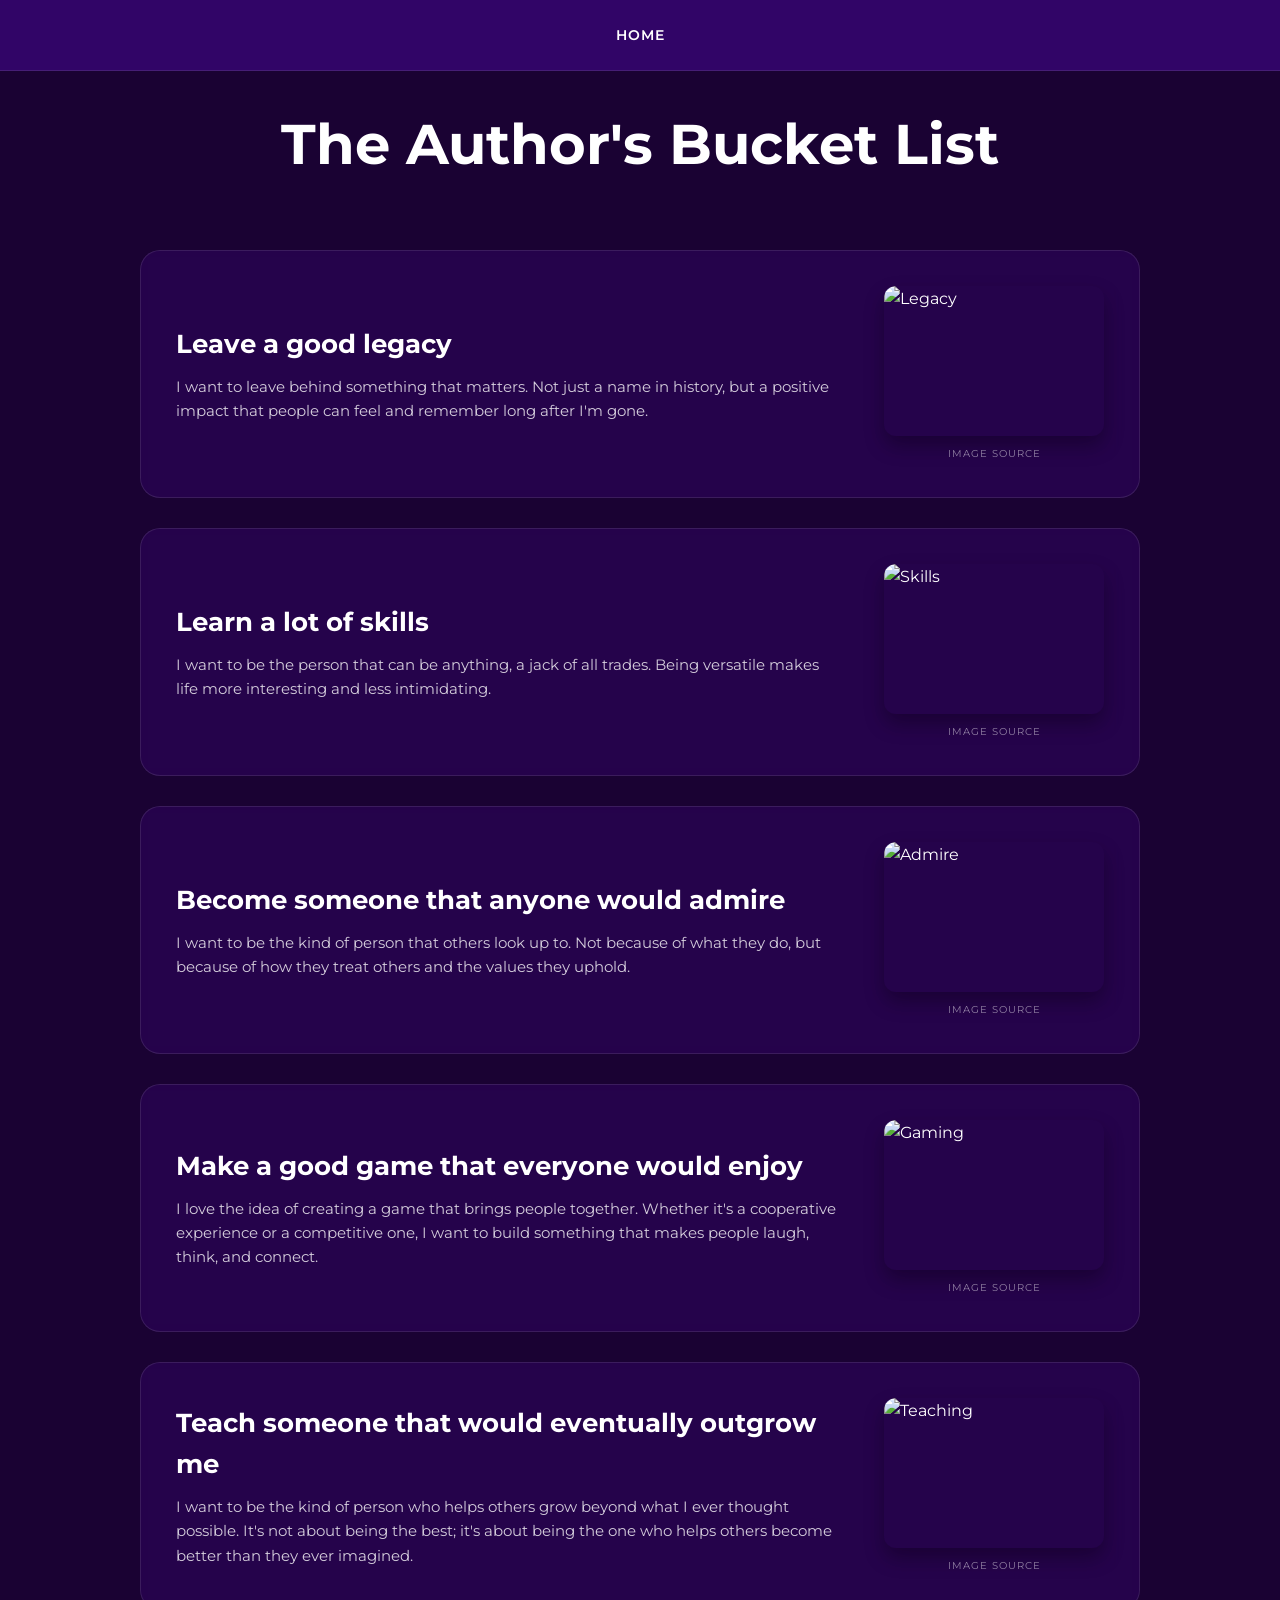
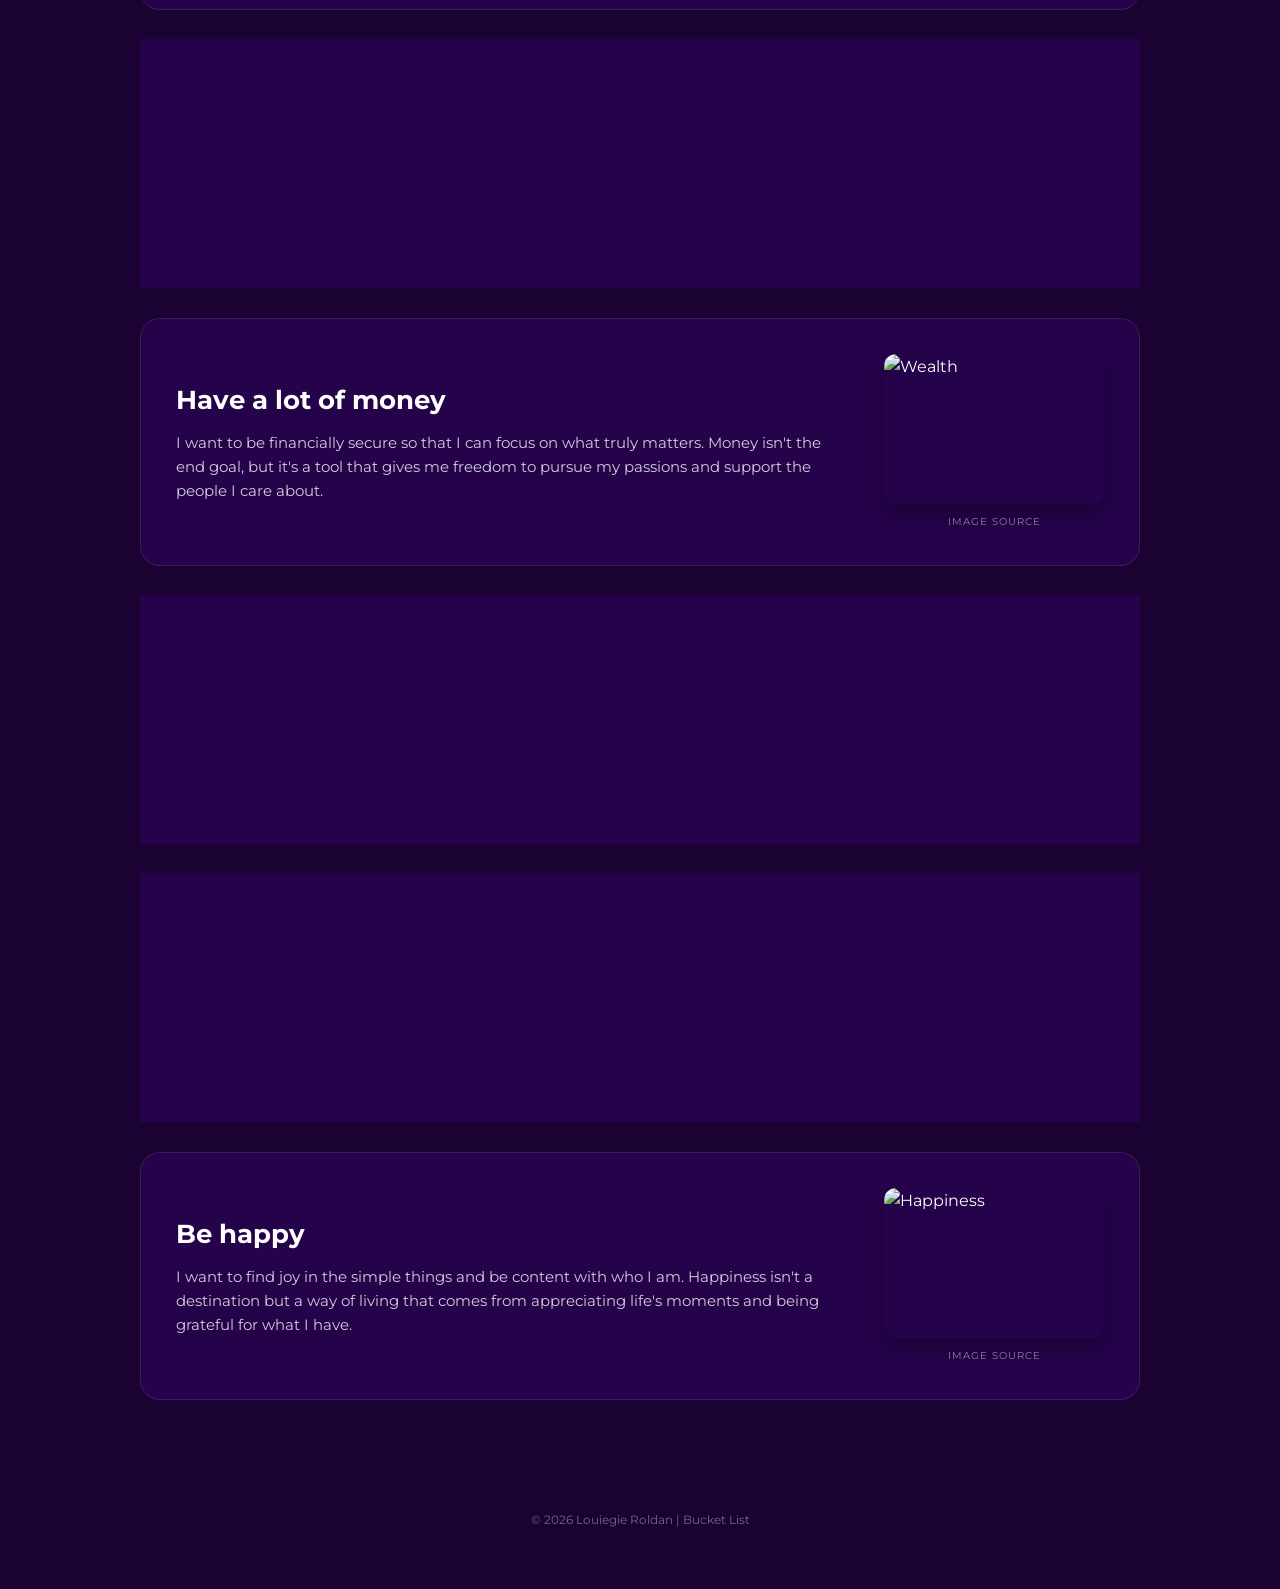
==== BLOGS/bucketlist.html @ 2ecd166d "Add files via upload" ====
<!DOCTYPE html>
<html lang="en">
<head>
  <meta charset="UTF-8">
  <meta http-equiv="X-UA-Compatible" content="IE=edge">
  <meta name="viewport" content="width=device-width, initial-scale=1.0">
  <meta name="author" content="LOUIEGIE ROLDAN">
  <title>The Author's Bucket List</title>
  <link href="https://fonts.googleapis.com/css2?family=Montserrat:wght@400;700&display=swap" rel="stylesheet">
  
  <style>
    body { 
        background-image: url("https://starwalk.space/gallery/images/what-is-space/1540x866.jpg");
        background-repeat: no-repeat;
        background-size: cover;
        background-position: center;
        margin: 0; 
        background-color: #1a0233; 
        overflow-x: hidden; 
        font-family: 'Montserrat', sans-serif; 
        color: white; 
        line-height: 1.6;
    }

    @keyframes fadeInUp {
      from { opacity: 0; transform: translateY(30px); }
      to { opacity: 1; transform: translateY(0); }
    }

    .animate-box { opacity: 0; animation: fadeInUp 0.8s ease-out forwards; }
    
    .bucket-container {
        max-width: 1000px;
        margin: 100px auto 50px auto;
        padding: 0 20px;
    }

    .bucket-item {
        display: flex;
        align-items: center;
        background: rgba(55, 6, 113, 0.4);
        backdrop-filter: blur(12px);
        -webkit-backdrop-filter: blur(12px);
        margin-bottom: 30px;
        padding: 35px;
        border-radius: 20px;
        border: 1px solid rgba(255, 255, 255, 0.1);
        transition: all 0.3s ease;
    }

    .bucket-item:hover {
        transform: translateY(-5px);
        background: rgba(70, 10, 140, 0.6);
        border-color: rgba(255, 255, 255, 0.3);
    }

    .bucket-text {
        flex: 1;
        padding-right: 40px;
    }

    .bucket-text h3 {
        margin: 0 0 10px 0;
        font-size: 1.6rem;
        color: #fff;
    }

    .bucket-text p {
        margin: 0;
        font-size: 0.95rem;
        color: rgba(255, 255, 255, 0.8);
        font-weight: 400;
    }

    .img-wrapper {
        display: flex;
        flex-direction: column;
        align-items: center;
        gap: 10px;
    }

    .bucket-image {
        width: 220px;
        height: 150px;
        border-radius: 12px;
        object-fit: cover;
        box-shadow: 0 10px 20px rgba(0,0,0,0.3);
    }

    .ref-link {
        font-size: 10px;
        color: rgba(255, 255, 255, 0.5);
        text-decoration: none;
        text-transform: uppercase;
        letter-spacing: 1px;
        transition: color 0.2s;
    }

    .ref-link:hover {
        color: #b388ff;
    }

    @media (max-width: 768px) {
        .bucket-item { flex-direction: column; text-align: center; }
        .bucket-text { padding-right: 0; margin-bottom: 20px; }
        .bucket-image { width: 100%; height: 200px; }
    }

    nav {
        background-color: rgba(55, 6, 113, 0.85);
        backdrop-filter: blur(10px);
        position: fixed;
        top: 0;
        width: 100%;
        height: 70px;
        z-index: 9999;
        display: flex;
        align-items: center;
        justify-content: center;
        border-bottom: 1px solid rgba(255, 255, 255, 0.1);
    }
  </style>
</head>

<body> 
  <nav>
    <ul style="list-style: none; margin: 0; padding: 0; display: flex; gap: 40px;">
      <li><a href="../index.html" style="color: white; text-decoration: none; font-size: 14px; font-weight: 600; text-transform: uppercase; letter-spacing: 1px;">Home</a></li>
    </ul>
  </nav>

  <div class="bucket-container">
    <header class="animate-box" style="text-align: center; margin-bottom: 60px;">
        <h1 style="font-size: 3.5rem; margin-bottom: 10px;">The Author's Bucket List</h1>
    </header>

    <div class="bucket-item animate-box" style="animation-delay: 0.1s;">
        <div class="bucket-text">
            <h3>Leave a good legacy</h3>
            <p>I want to leave behind something that matters. Not just a name in history, but a positive impact that people can feel and remember long after I'm gone.</p>
        </div>
        <div class="img-wrapper">
            <img src="https://s3.duellinksmeta.com/img/masterduel/articles/sets/legacy-pack.webp" class="bucket-image" alt="Legacy">
            <a href="https://s3.duellinksmeta.com/img/masterduel/articles/sets/legacy-pack.webp" target="_blank" class="ref-link">Image Source</a>
        </div>
    </div>

    <div class="bucket-item animate-box" style="animation-delay: 0.2s;">
        <div class="bucket-text">
            <h3>Learn a lot of skills</h3>
            <p>I want to be the person that can be anything, a jack of all trades. Being versatile makes life more interesting and less intimidating.</p>
        </div>
        <div class="img-wrapper">
            <img src="https://miro.medium.com/v2/resize:fit:1400/1*RKl1cYzi0oFXLmXwMuhfSQ.png" class="bucket-image" alt="Skills">
            <a href="https://miro.medium.com/v2/resize:fit:1400/1*RKl1cYzi0oFXLmXwMuhfSQ.png" target="_blank" class="ref-link">Image Source</a>
        </div>
    </div>

    <div class="bucket-item animate-box" style="animation-delay: 0.3s;">
        <div class="bucket-text">
            <h3>Become someone that anyone would admire</h3>
            <p>I want to be the kind of person that others look up to. Not because of what they do, but because of how they treat others and the values they uphold.</p>
        </div>
        <div class="img-wrapper">
            <img src="https://media.tenor.com/DPOrEmLbL1oAAAAM/markiplier.gif" class="bucket-image" alt="Admire">
            <a href="https://media.tenor.com/DPOrEmLbL1oAAAAM/markiplier.gif" target="_blank" class="ref-link">Image Source</a>
        </div>
    </div>

    <div class="bucket-item animate-box" style="animation-delay: 0.4s;">
        <div class="bucket-text">
            <h3>Make a good game that everyone would enjoy</h3>
            <p>I love the idea of creating a game that brings people together. Whether it's a cooperative experience or a competitive one, I want to build something that makes people laugh, think, and connect.</p>
        </div>
        <div class="img-wrapper">
            <img src="https://static.wikia.nocookie.net/megamitensei/images/f/ff/Persona_3_Reload_Cover_Logoless.jpg/revision/latest/scale-to-width-down/1200?cb=20240514034415" class="bucket-image" alt="Gaming">
            <a href="https://static.wikia.nocookie.net/megamitensei/images/f/ff/Persona_3_Reload_Cover_Logoless.jpg" target="_blank" class="ref-link">Image Source</a>
        </div>
    </div>

    <div class="bucket-item animate-box" style="animation-delay: 0.5s;">
        <div class="bucket-text">
            <h3>Teach someone that would eventually outgrow me</h3>
            <p>I want to be the kind of person who helps others grow beyond what I ever thought possible. It's not about being the best; it's about being the one who helps others become better than they ever imagined.</p>
        </div>
        <div class="img-wrapper">
            <img src="https://static0.srcdn.com/wordpress/wp-content/uploads/2023/09/ff7-ever-crisis-cloud-zack.jpg?q=50&fit=contain&w=750&h=422&dpr=1.5" class="bucket-image" alt="Teaching">
            <a href="https://static0.srcdn.com/wordpress/wp-content/uploads/2023/09/ff7-ever-crisis-cloud-zack.jpg" target="_blank" class="ref-link">Image Source</a>
        </div>
    </div>

    <div class="bucket-item animate-box" style="animation-delay: 0.6s;">
        <div class="bucket-text">
            <h3>Be successful in life</h3>
            <p>Success is not just about reaching a goal; it's about the journey and the growth that comes with it. I want to be successful in a way that makes me proud of who I've become and what I've accomplished.</p>
        </div>
        <div class="img-wrapper">
            <img src="https://preview.redd.it/in-the-last-week-i-have-seen-in-this-sub-this-meme-more-v0-wwdbtuztbwta1.jpg?width=640&crop=smart&auto=webp&s=56fbd9454281c2a58bb2995208ab5c5dc2c04884" class="bucket-image" alt="Success">
            <a href="https://preview.redd.it/in-the-last-week-i-have-seen-in-this-sub-this-meme-more-v0-wwdbtuztbwta1.jpg" target="_blank" class="ref-link">Image Source</a>
        </div>
    </div>

    <div class="bucket-item animate-box" style="animation-delay: 0.7s;">
        <div class="bucket-text">
            <h3>Have a lot of money</h3>
            <p>I want to be financially secure so that I can focus on what truly matters. Money isn't the end goal, but it's a tool that gives me freedom to pursue my passions and support the people I care about.</p>
        </div>
        <div class="img-wrapper">
            <img src="https://mlpnk72yciwc.i.optimole.com/cqhiHLc.IIZS~2ef73/w:auto/h:auto/q:75/https://bleedingcool.com/wp-content/uploads/2020/07/Screen-Shot-2020-07-30-at-7.21.50-PM.jpg" class="bucket-image" alt="Wealth">
            <a href="https://bleedingcool.com/wp-content/uploads/2020/07/Screen-Shot-2020-07-30-at-7.21.50-PM.jpg" target="_blank" class="ref-link">Image Source</a>
        </div>
    </div>

    <div class="bucket-item animate-box" style="animation-delay: 0.8s;">
        <div class="bucket-text">
            <h3>Travel around the world</h3>
            <p>I want to see the world from different perspectives. Whether it's the bustling streets of Tokyo, the serene landscapes of New Zealand, or the vibrant culture of Morocco, I want to experience it all.</p>
        </div>
        <div class="img-wrapper">
            <img src="https://i.pinimg.com/564x/0b/8c/19/0b8c1927beb7ee0f6775d6697ee1288b.jpg" class="bucket-image" alt="Travel">
            <a href="https://i.pinimg.com/564x/0b/8c/19/0b8c1927beb7ee0f6775d6697ee1288b.jpg" target="_blank" class="ref-link">Image Source</a>
        </div>
    </div>

    <div class="bucket-item animate-box" style="animation-delay: 0.9s;">
        <div class="bucket-text">
            <h3>Taste new foods</h3>
            <p>I want to explore the world through its cuisine. From the spicy flavors of Thailand to the rich pastries of France, I want to savor every bite and discover new tastes that broaden my horizons.</p>
        </div>
        <div class="img-wrapper">
            <img src="https://i.ytimg.com/vi/bYmDXBwHIiM/hq720.jpg?sqp=-oaymwE7CK4FEIIDSFryq4qpAy0IARUAAAAAGAElAADIQj0AgKJD8AEB-AH-CYAC0AWKAgwIABABGHIgVyg-MA8=&rs=AOn4CLB_v32_LdRa_6mMgodD12DvwaBOVg" class="bucket-image" alt="Food">
            <a href="https://i.ytimg.com/vi/bYmDXBwHIiM/hq720.jpg" target="_blank" class="ref-link">Image Source</a>
        </div>
    </div>

    <div class="bucket-item animate-box" style="animation-delay: 1.0s;">
        <div class="bucket-text">
            <h3>Be happy</h3>
            <p>I want to find joy in the simple things and be content with who I am. Happiness isn't a destination but a way of living that comes from appreciating life's moments and being grateful for what I have.</p>
        </div>
        <div class="img-wrapper">
            <img src="https://gametora.com/images/umamusume/supports/tex_support_card_30019.png" class="bucket-image" alt="Happiness">
            <a href="https://gametora.com/images/umamusume/supports/tex_support_card_30019.png" target="_blank" class="ref-link">Image Source</a>
        </div>
    </div>
  </div>

  <footer style="text-align: center; padding: 60px; color: rgba(255,255,255,0.4); font-size: 12px;">
    &copy; 2026 Louiegie Roldan | Bucket List
  </footer>
</body>
</html>
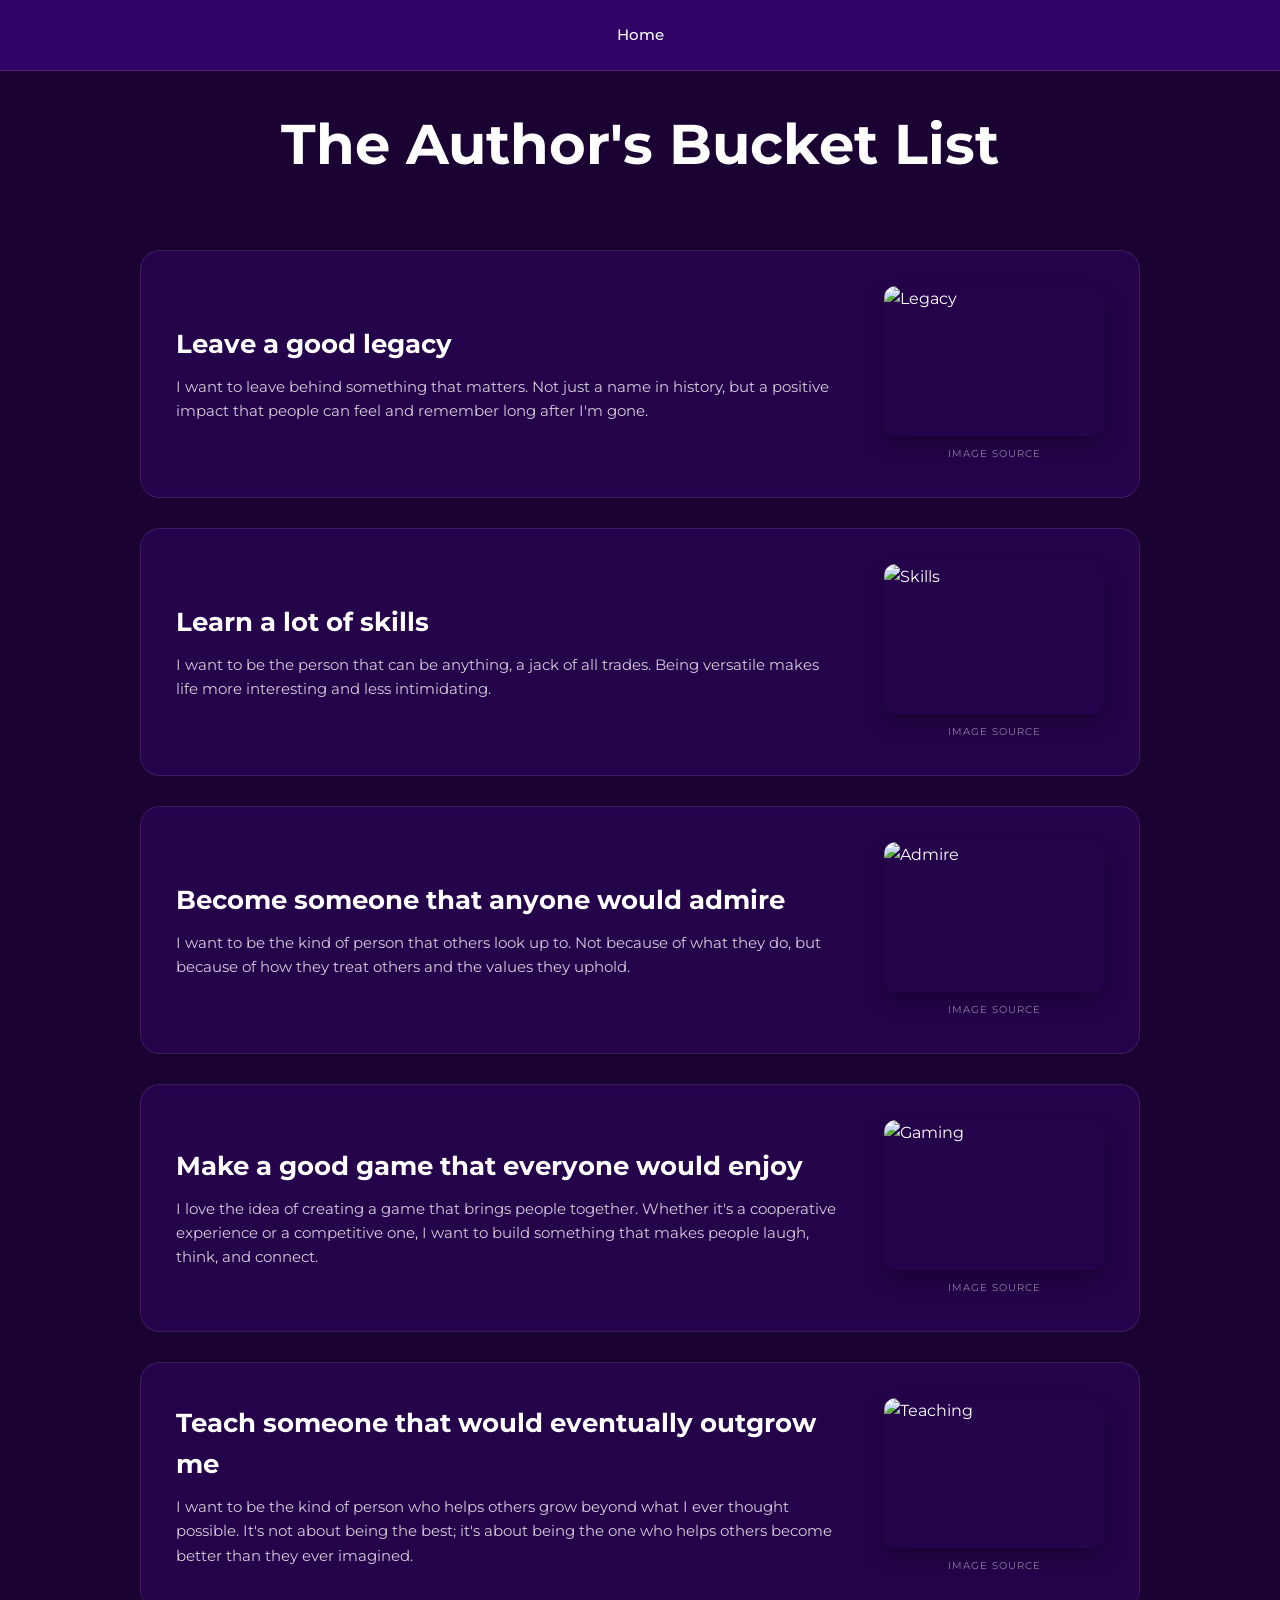
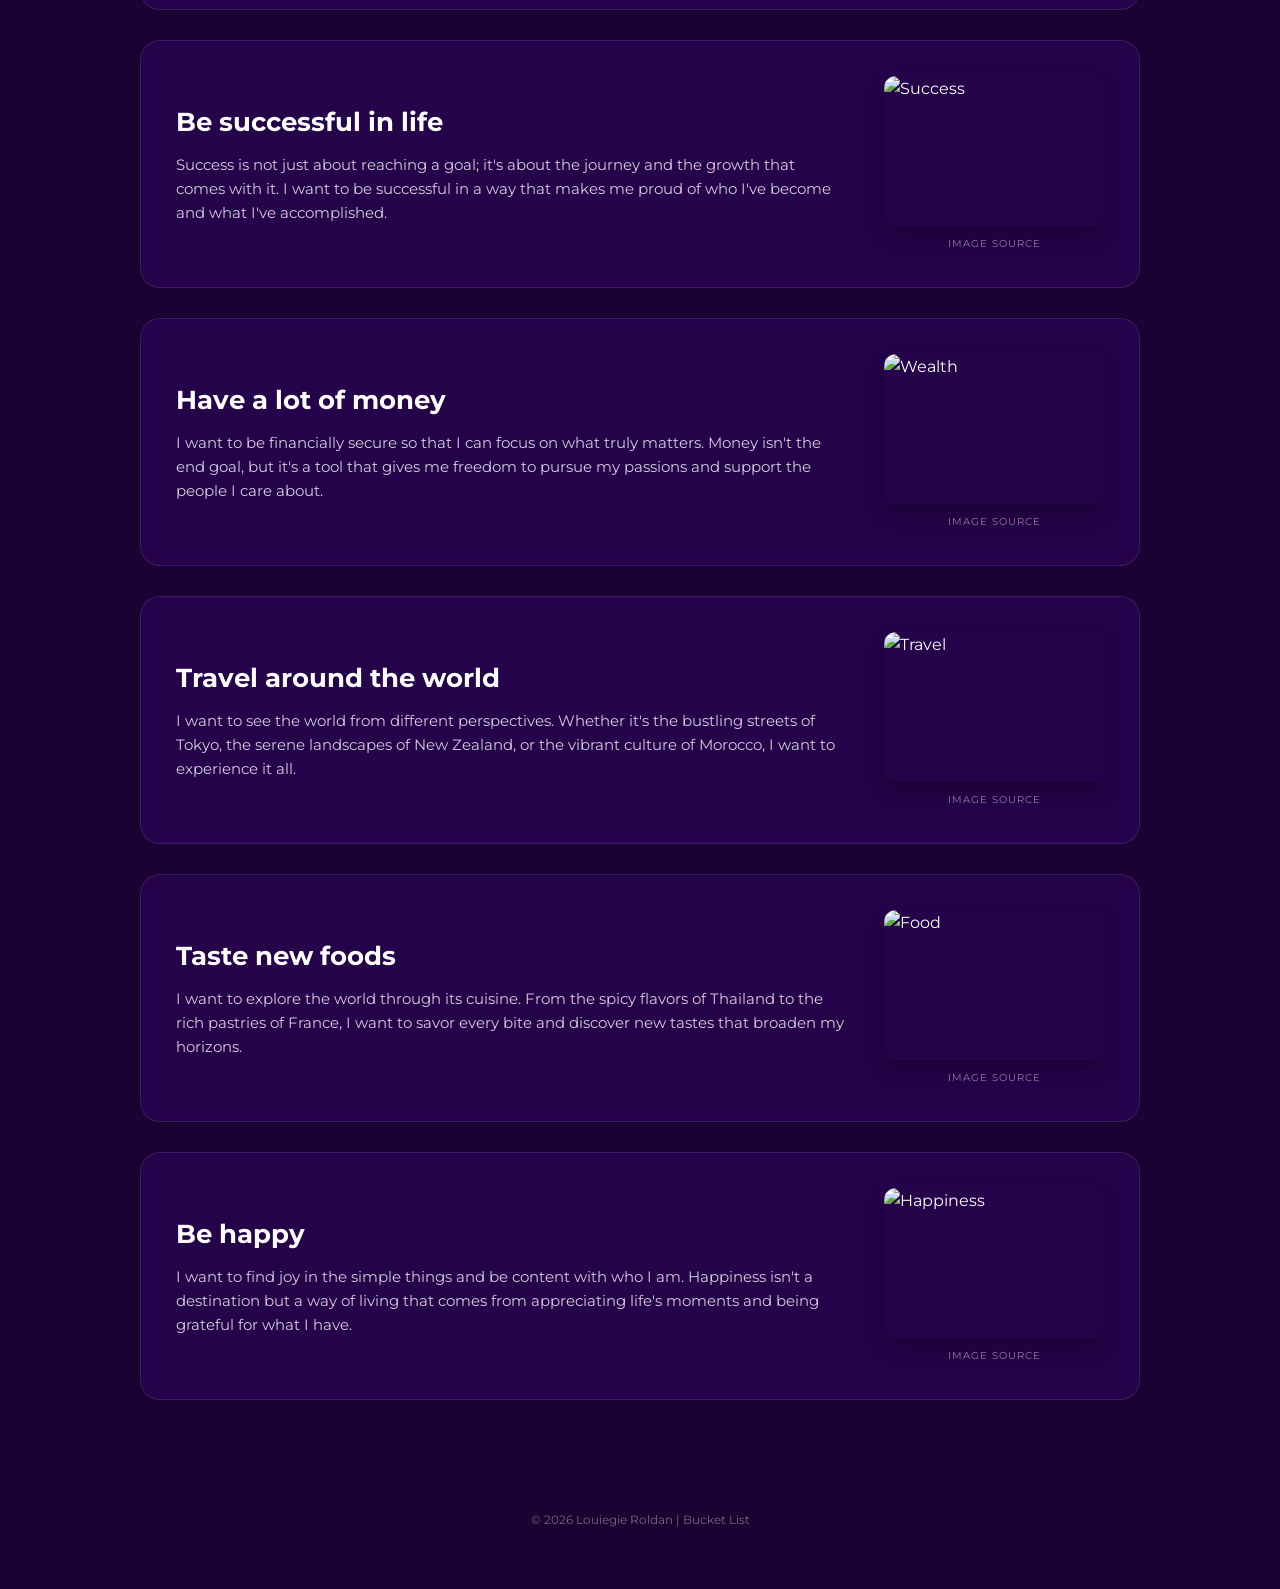
==== commit 8f418b93: "Update bucketlist.html" ====
--- a/BLOGS/bucketlist.html
+++ b/BLOGS/bucketlist.html
@@ -125,7 +125,7 @@
 <body> 
   <nav>
     <ul style="list-style: none; margin: 0; padding: 0; display: flex; gap: 40px;">
-      <li><a href="../index.html" style="color: white; text-decoration: none; font-size: 14px; font-weight: 600; text-transform: uppercase; letter-spacing: 1px;">Home</a></li>
+      <li><a href="../index.html" style="color: white; text-decoration: none; font-size: 15px; font-weight: 500;">Home</a></li>
     </ul>
   </nav>
 
@@ -249,4 +249,5 @@
     &copy; 2026 Louiegie Roldan | Bucket List
   </footer>
 </body>
-</html>+
+</html>
